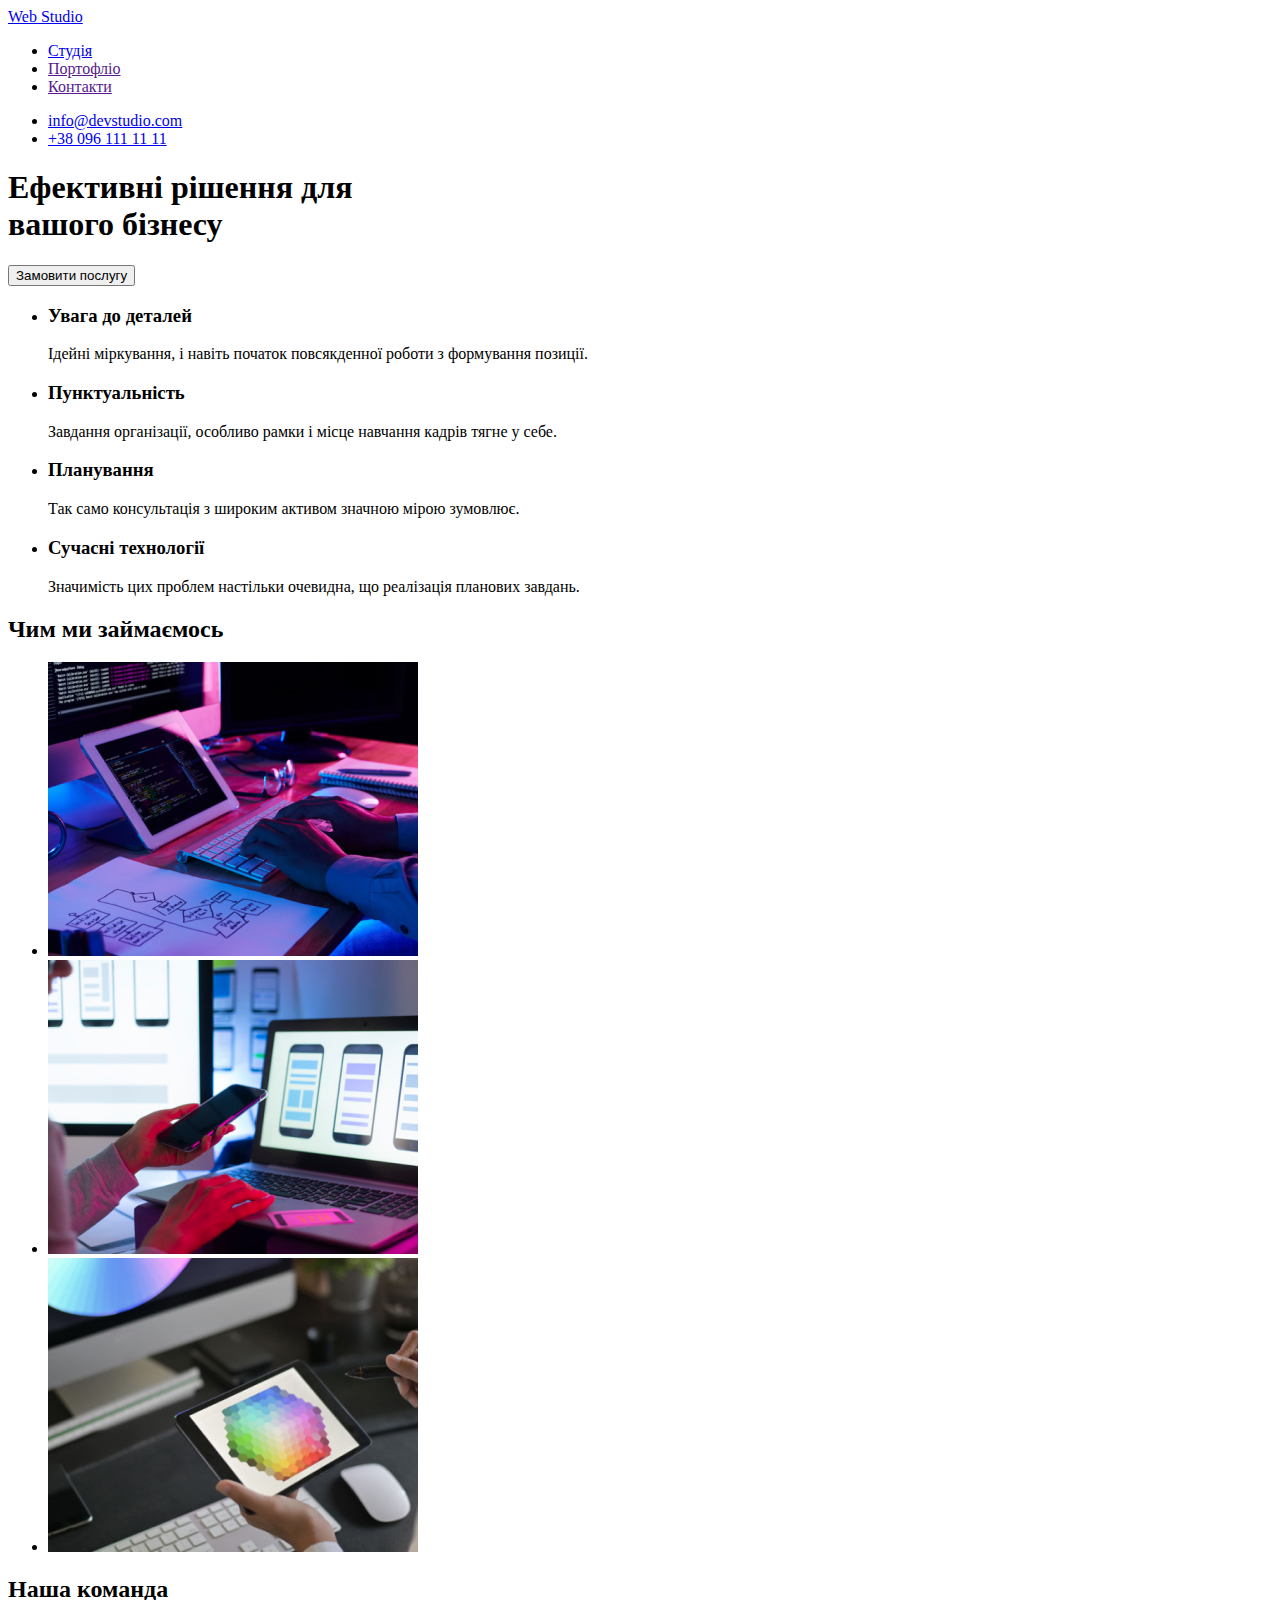
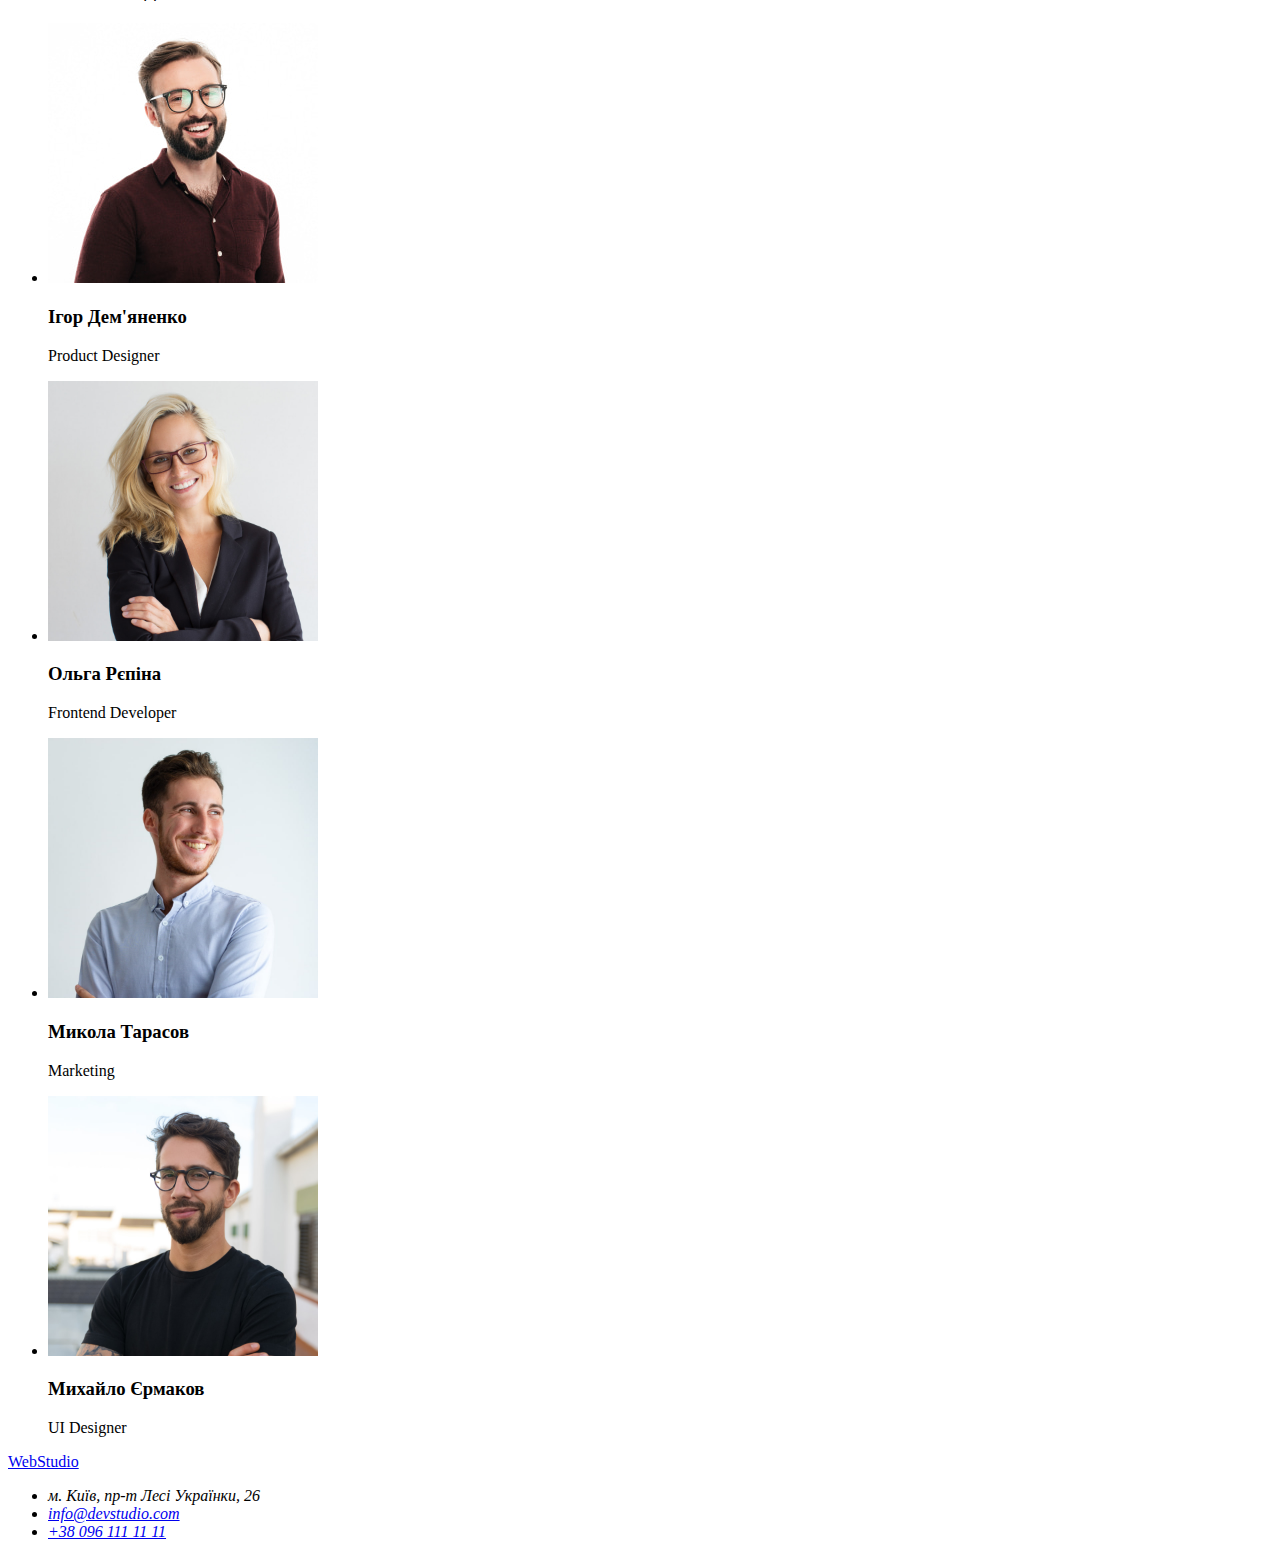
==== index.html @ 7bfa0793 "Скопійовано файли" ====
<!DOCTYPE html>
<html lang="uk">
<head>
    <meta charset="UTF-8">
    <meta http-equiv="X-UA-Compatible" content="IE=edge">
    <meta name="viewport" content="width=device-width, initial-scale=1.0">
    <title>WebStudio</title>
</head>
<body>

    <!--Шапка сайту-->
    <header>
        <!-- Лого -->
        <a href="./index.html">Web Studio</a>
  
        <!-- Навігація по сайту -->
        <nav>
          <ul>
            <li><a href="./index.html">Студія</a></li>
            <li><a href="">Портофліо</a></li>
            <li><a href="">Контакти</a></li>
          </ul>
        </nav>
  
        <!-- Контактні дані -->
        <ul>
          <li>
            <a href="mailto:info@devstudio.com">info@devstudio.com</a>
          </li>
          <li>
            <a href="tel:+380961111111">+38 096 111 11 11</a>
          </li>
        </ul>
      </header>

      <!--Головна інформація-->
    <main>
        <!--Замовлення послуги-->
        <section>
          <h1>Ефективні рішення для <br />вашого бізнесу</h1>
  
          <button type="button">Замовити послугу</button>
        </section>
  
        <!--Особливості-->
        <section>
          <h2 hidden>Особливості</h2>
  
          <ul>
            <li>
              <h3>Увага до деталей</h3>
              <p>
                Ідейні міркування, і навіть початок повсякденної роботи з
                формування позиції.
              </p>
            </li>
            <li>
              <h3>Пунктуальність</h3>
              <p>
                Завдання організації, особливо рамки і місце навчання кадрів тягне
                у себе.
              </p>
            </li>
            <li>
              <h3>Планування</h3>
              <p>
                Так само консультація з широким активом значною мірою зумовлює.
              </p>
            </li>
            <li>
              <h3>Сучасні технології</h3>
              <p>
                Значимість цих проблем настільки очевидна, що реалізація планових
                завдань.
              </p>
            </li>
          </ul>
        </section>
  
        <!--Робота компанії-->
        <section>
          <h2>Чим ми займаємось</h2>
  
          <ul>
            <li>
              <img
                src="./images/work1.jpg"
                alt="програміст працює на своєму робочому місці"
                width="370"
              />
            </li>
            <li>
              <img
                src="./images/work2.jpg"
                alt="команда розробників працює над інтерфейсом для мобільних телефонів"
                width="370"
              />
            </li>
            <li>
              <img
                src="./images/work3.jpg"
                alt="креативний художник веб-дизайну з робочим графічним планшетом для підбору кольорів"
                width="370"
              />
            </li>
          </ul>
        </section>
  
        <!--Команда розробників-->
        <section>
          <h2>Наша команда</h2>
  
          <ul>
            <li>
              <img
                src="./images/person1.jpg"
                alt="на фото Ігор Дем'яненко"
                width="270"
              />
              <h3>Ігор Дем'яненко</h3>
              <p>Product Designer</p>
            </li>
            <li>
              <img
                src="./images/person2.jpg"
                alt="на фото Ольга Рєпіна"
                width="270"
              />
              <h3>Ольга Рєпіна</h3>
              <p>Frontend Developer</p>
            </li>
            <li>
              <img
                src="./images/person3.jpg"
                alt="на фото Микола Тарасов"
                width="270"
              />
              <h3>Микола Тарасов</h3>
              <p>Marketing</p>
            </li>
            <li>
              <img
                src="./images/person4.jpg"
                alt="на фото Михайло Єрмаков"
                width="270"
              />
              <h3>Михайло Єрмаков</h3>
              <p>UI Designer</p>
            </li>
          </ul>
        </section>
      </main>

      <!--Підвал сайту-->
    <footer>
        <!-- Нижнє лого -->
        <a href="./index.html">WebStudio</a>
  
        <!-- Адреса -->
          <address >
            <ul>
             <li>м. Київ, пр-т Лесі Українки, 26</li>
             <li><a href="mailto:info@devstudio.com">info@devstudio.com</a></li>
             <li><a href="tel:+380961111111">+38 096 111 11 11</a></li>
            </ul>
          </address>
      </footer>
</body>
</html>
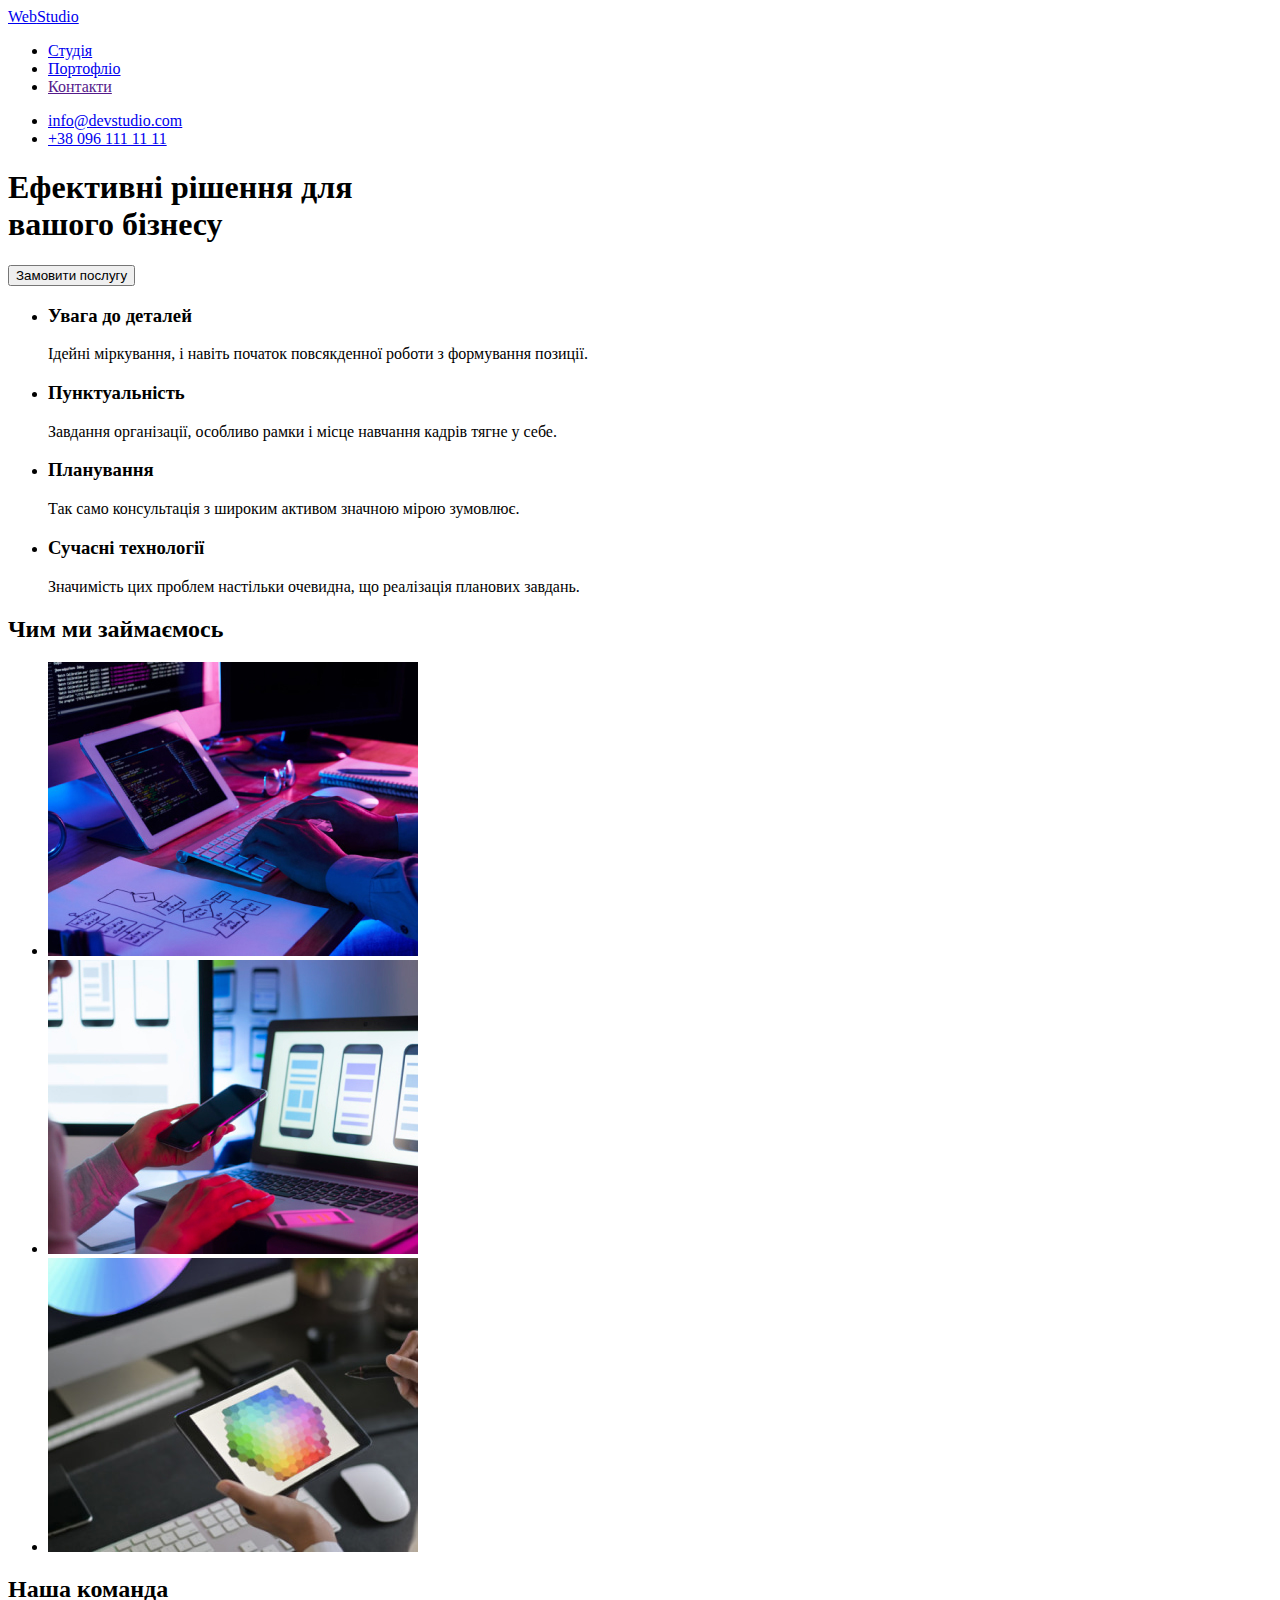
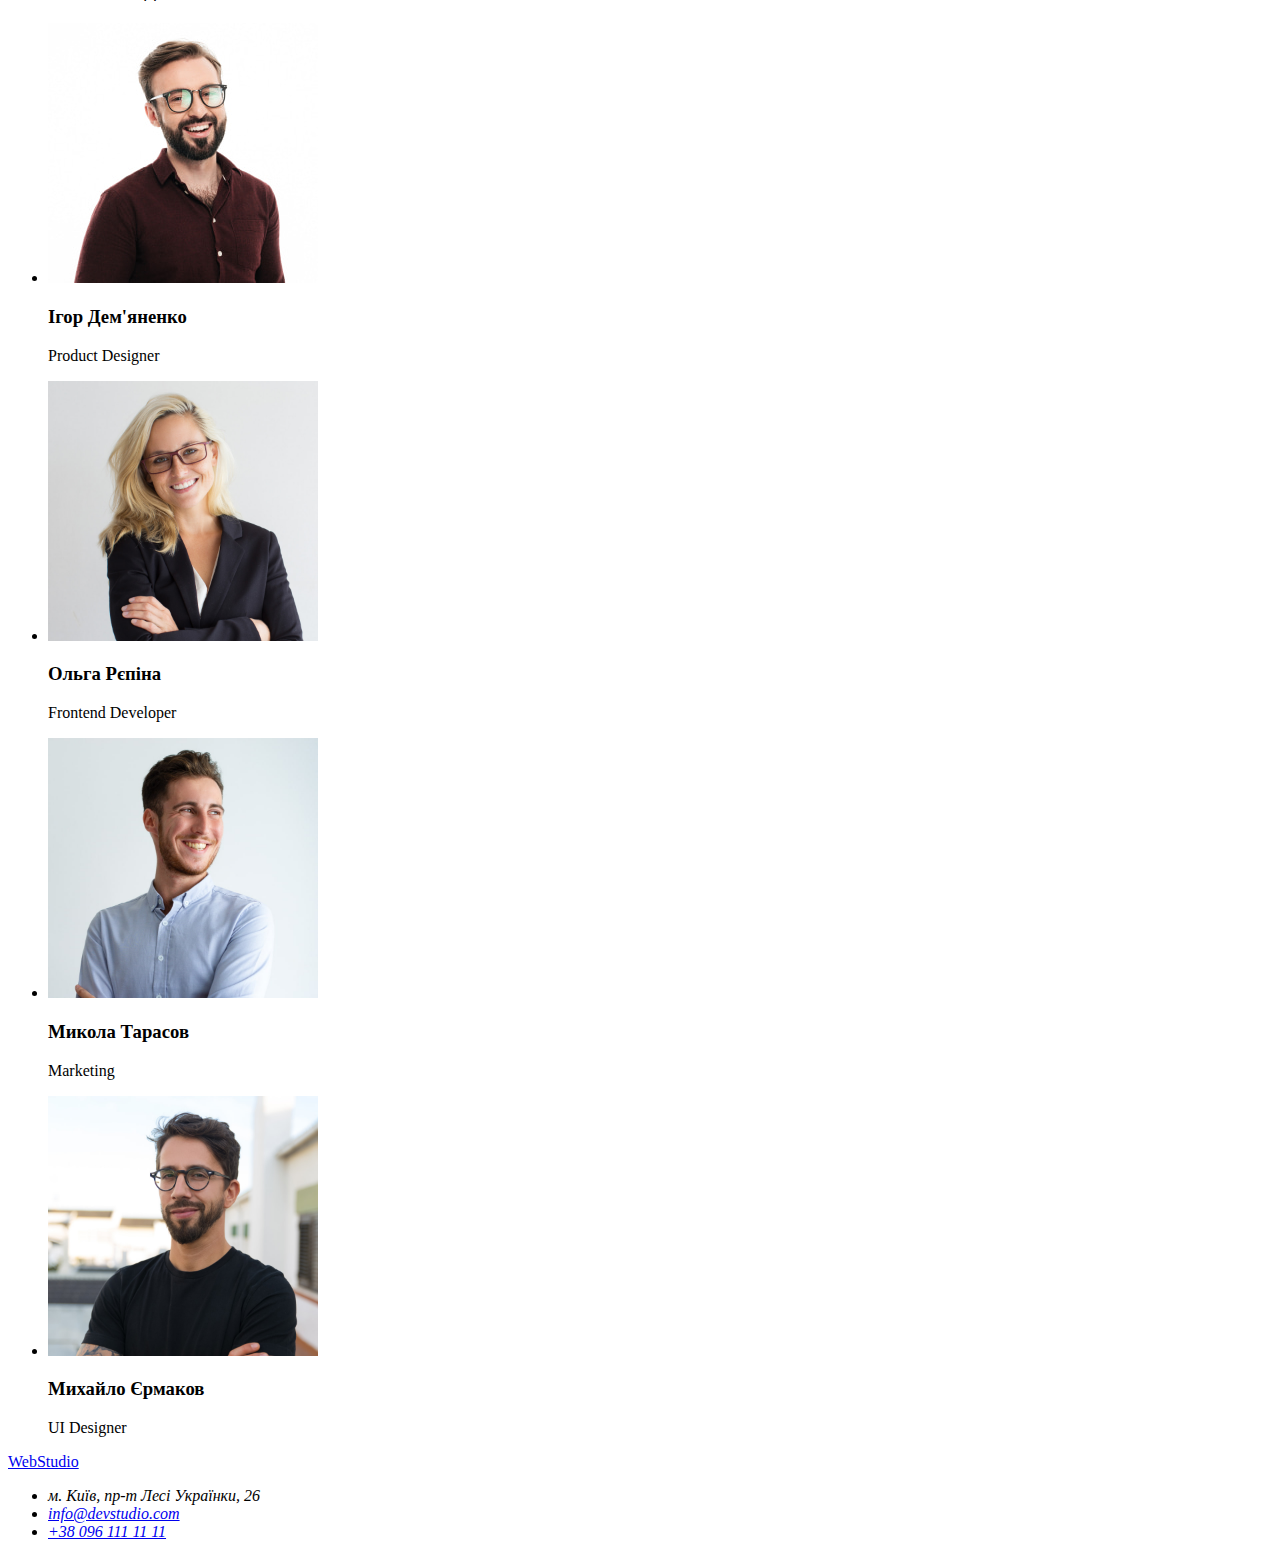
==== commit 1fff7ab4: "Перевиконано header" ====
--- a/index.html
+++ b/index.html
@@ -1,37 +1,51 @@
 <!DOCTYPE html>
 <html lang="uk">
-<head>
-    <meta charset="UTF-8">
-    <meta http-equiv="X-UA-Compatible" content="IE=edge">
-    <meta name="viewport" content="width=device-width, initial-scale=1.0">
+  <head>
+    <meta charset="UTF-8" />
+    <meta http-equiv="X-UA-Compatible" content="IE=edge" />
+    <meta name="viewport" content="width=device-width, initial-scale=1.0" />
     <title>WebStudio</title>
-</head>
+    <link
+      href="https://fonts.googleapis.com/css2?family=Raleway:wght@700&family=Roboto:wght@400;500;700;900&display=swap"
+      rel="stylesheet"
+    />
+    <link rel="stylesheet" href="./css/styles.css" />
+  </head>
 <body>
 
+  <body>
     <!--Шапка сайту-->
     <header>
-        <!-- Лого -->
-        <a href="./index.html">Web Studio</a>
-  
-        <!-- Навігація по сайту -->
-        <nav>
-          <ul>
-            <li><a href="./index.html">Студія</a></li>
-            <li><a href="">Портофліо</a></li>
-            <li><a href="">Контакти</a></li>
-          </ul>
-        </nav>
-  
-        <!-- Контактні дані -->
-        <ul>
+      <!-- Лого -->
+      <a class="logo" href="./index.html"><span>Web</span>Studio</a>
+
+      <!-- Навігація по сайту -->
+      <nav class="site-nav">
+        <ul class="nav-list list">
           <li>
-            <a href="mailto:info@devstudio.com">info@devstudio.com</a>
+            <a class="link current" href="./index.html">Студія</a>
           </li>
           <li>
-            <a href="tel:+380961111111">+38 096 111 11 11</a>
+            <a class="link" href="./portfolio.html">Портофліо</a>
+          </li>
+          <li>
+            <a class="link" href="">Контакти</a>
           </li>
         </ul>
-      </header>
+      </nav>
+
+      <!-- Контактна інформація -->
+      <ul class="info-contacts list">
+        <li>
+          <a class="info-contact" href="mailto:info@devstudio.com"
+            >info@devstudio.com</a
+          >
+        </li>
+        <li>
+          <a class="info-contact" href="tel:+380961111111">+38 096 111 11 11</a>
+        </li>
+      </ul>
+    </header>
 
       <!--Головна інформація-->
     <main>
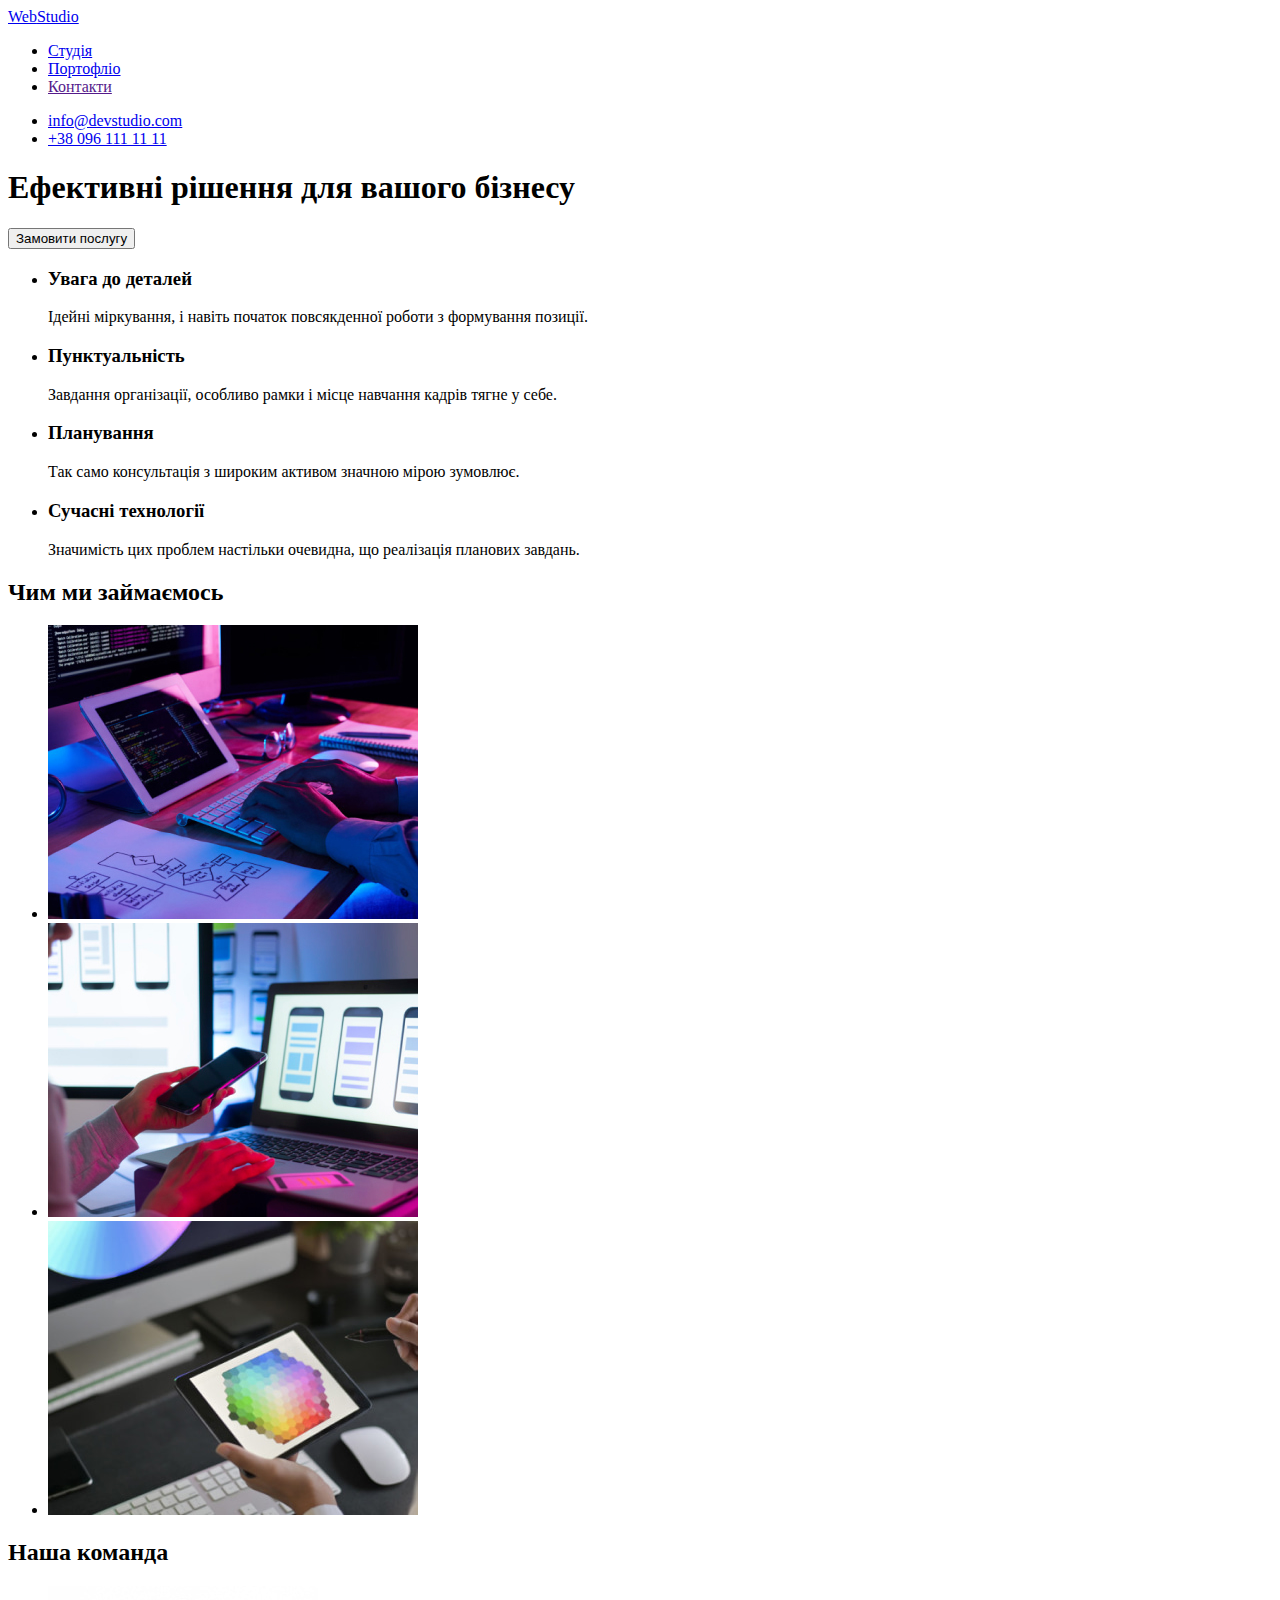
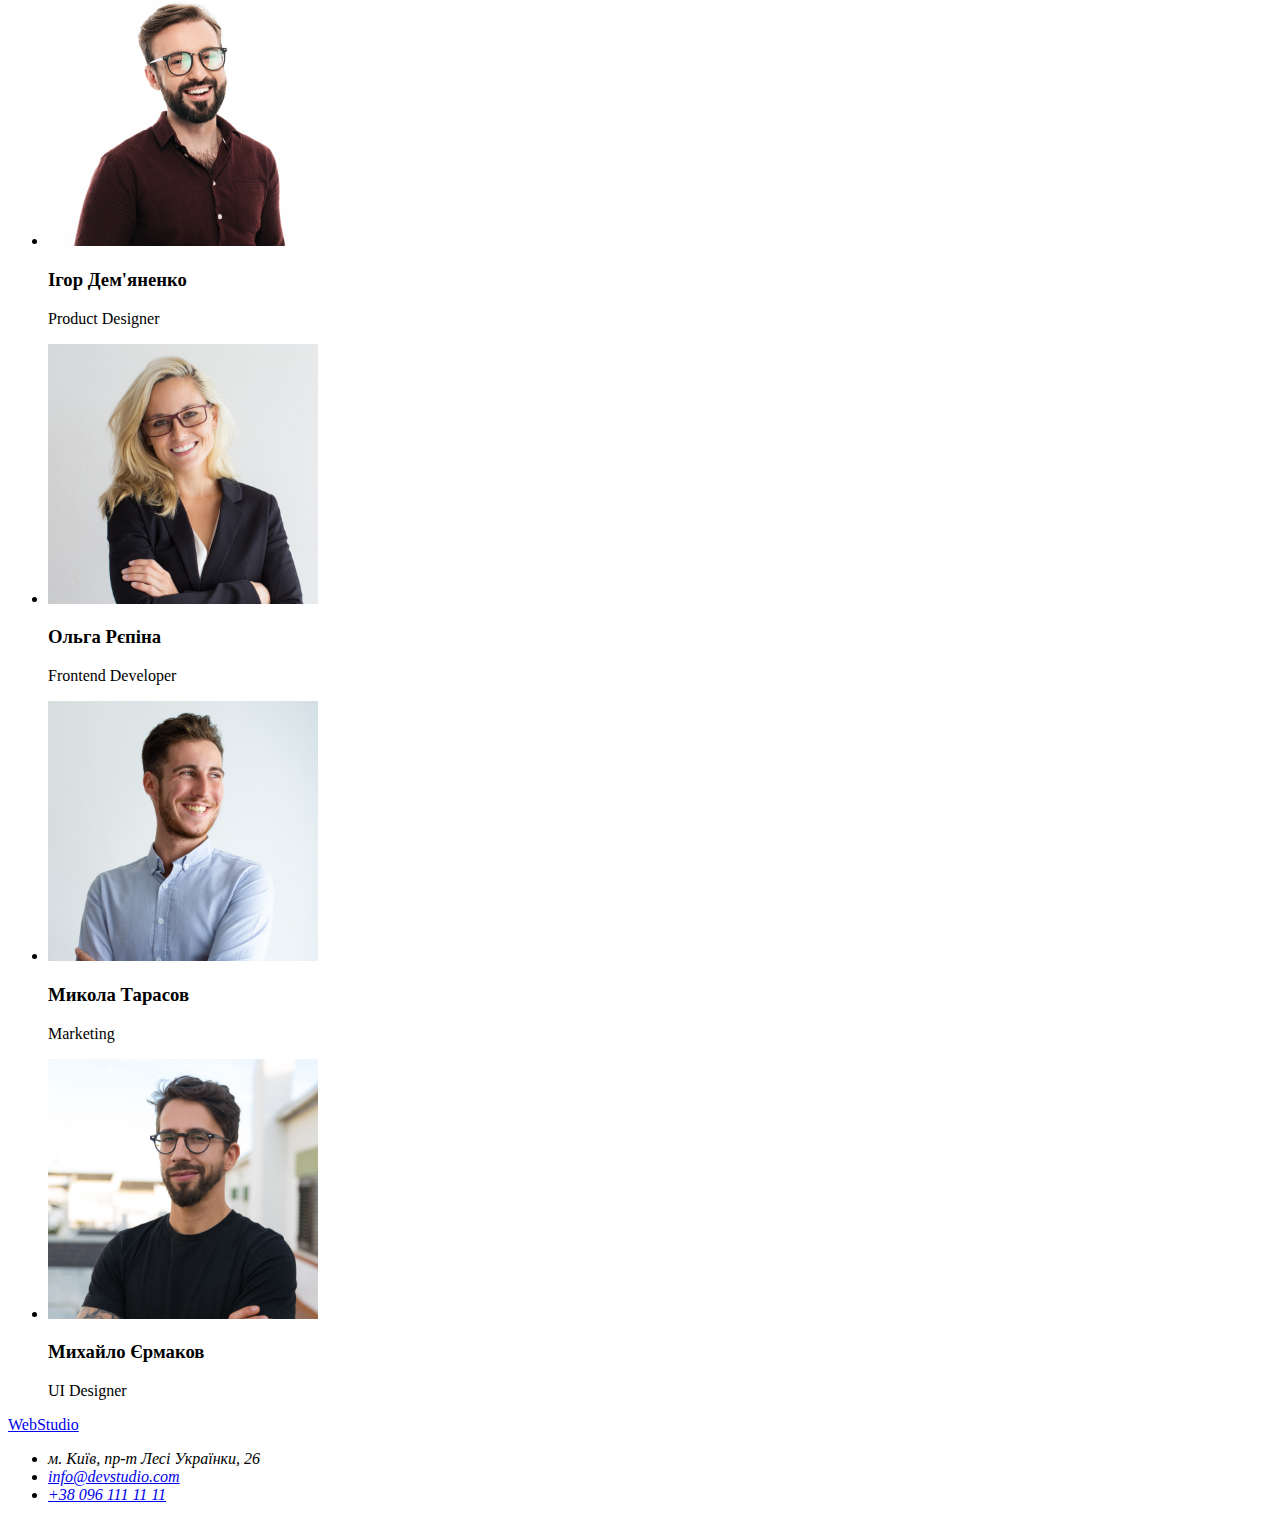
==== commit e6fe76da: "Перевиконано main" ====
--- a/index.html
+++ b/index.html
@@ -47,123 +47,123 @@
       </ul>
     </header>
 
-      <!--Головна інформація-->
+    <!--Головна інформація-->
     <main>
-        <!--Замовлення послуги-->
-        <section>
-          <h1>Ефективні рішення для <br />вашого бізнесу</h1>
-  
-          <button type="button">Замовити послугу</button>
-        </section>
-  
-        <!--Особливості-->
-        <section>
-          <h2 hidden>Особливості</h2>
-  
-          <ul>
-            <li>
-              <h3>Увага до деталей</h3>
-              <p>
-                Ідейні міркування, і навіть початок повсякденної роботи з
-                формування позиції.
-              </p>
-            </li>
-            <li>
-              <h3>Пунктуальність</h3>
-              <p>
-                Завдання організації, особливо рамки і місце навчання кадрів тягне
-                у себе.
-              </p>
-            </li>
-            <li>
-              <h3>Планування</h3>
-              <p>
-                Так само консультація з широким активом значною мірою зумовлює.
-              </p>
-            </li>
-            <li>
-              <h3>Сучасні технології</h3>
-              <p>
-                Значимість цих проблем настільки очевидна, що реалізація планових
-                завдань.
-              </p>
-            </li>
-          </ul>
-        </section>
-  
-        <!--Робота компанії-->
-        <section>
-          <h2>Чим ми займаємось</h2>
-  
-          <ul>
-            <li>
-              <img
-                src="./images/work1.jpg"
-                alt="програміст працює на своєму робочому місці"
-                width="370"
-              />
-            </li>
-            <li>
-              <img
-                src="./images/work2.jpg"
-                alt="команда розробників працює над інтерфейсом для мобільних телефонів"
-                width="370"
-              />
-            </li>
-            <li>
-              <img
-                src="./images/work3.jpg"
-                alt="креативний художник веб-дизайну з робочим графічним планшетом для підбору кольорів"
-                width="370"
-              />
-            </li>
-          </ul>
-        </section>
-  
-        <!--Команда розробників-->
-        <section>
-          <h2>Наша команда</h2>
-  
-          <ul>
-            <li>
-              <img
-                src="./images/person1.jpg"
-                alt="на фото Ігор Дем'яненко"
-                width="270"
-              />
-              <h3>Ігор Дем'яненко</h3>
-              <p>Product Designer</p>
-            </li>
-            <li>
-              <img
-                src="./images/person2.jpg"
-                alt="на фото Ольга Рєпіна"
-                width="270"
-              />
-              <h3>Ольга Рєпіна</h3>
-              <p>Frontend Developer</p>
-            </li>
-            <li>
-              <img
-                src="./images/person3.jpg"
-                alt="на фото Микола Тарасов"
-                width="270"
-              />
-              <h3>Микола Тарасов</h3>
-              <p>Marketing</p>
-            </li>
-            <li>
-              <img
-                src="./images/person4.jpg"
-                alt="на фото Михайло Єрмаков"
-                width="270"
-              />
-              <h3>Михайло Єрмаков</h3>
-              <p>UI Designer</p>
-            </li>
-          </ul>
-        </section>
-      </main>
+      <!--Замовлення послуги-->
+      <section class="service">
+        <h1 class="service-title">Ефективні рішення для вашого бізнесу</h1>
+
+        <button class="service-btn" type="button">Замовити послугу</button>
+      </section>
+
+      <!--Особливості-->
+      <section>
+        <h2 hidden>Особливості</h2>
+
+        <ul class="features-list list">
+          <li>
+            <h3 class="features-title">Увага до деталей</h3>
+            <p class="features-text">
+              Ідейні міркування, і навіть початок повсякденної роботи з
+              формування позиції.
+            </p>
+          </li>
+          <li>
+            <h3 class="features-title">Пунктуальність</h3>
+            <p class="features-text">
+              Завдання організації, особливо рамки і місце навчання кадрів тягне
+              у себе.
+            </p>
+          </li>
+          <li>
+            <h3 class="features-title">Планування</h3>
+            <p class="features-text">
+              Так само консультація з широким активом значною мірою зумовлює.
+            </p>
+          </li>
+          <li>
+            <h3 class="features-title">Сучасні технології</h3>
+            <p class="features-text">
+              Значимість цих проблем настільки очевидна, що реалізація планових
+              завдань.
+            </p>
+          </li>
+        </ul>
+      </section>
+
+      <!--Робота компанії-->
+      <section>
+        <h2 class="work-title">Чим ми займаємось</h2>
+
+        <ul class="work-list list">
+          <li>
+            <img
+              src="./images/work1.jpg"
+              alt="програміст працює на своєму робочому місці"
+              width="370"
+            />
+          </li>
+          <li>
+            <img
+              src="./images/work2.jpg"
+              alt="команда розробників працює над інтерфейсом для мобільних телефонів"
+              width="370"
+            />
+          </li>
+          <li>
+            <img
+              src="./images/work3.jpg"
+              alt="креативний художник веб-дизайну з робочим графічним планшетом для підбору кольорів"
+              width="370"
+            />
+          </li>
+        </ul>
+      </section>
+
+      <!-- Команда розробників -->
+      <section>
+        <h2 class="team-title">Наша команда</h2>
+
+        <ul class="team-list list">
+          <li>
+            <img
+              src="./images/person1.jpg"
+              alt="на фото Ігор Дем'яненко"
+              width="270"
+            />
+            <h3 class="list-name">Ігор Дем'яненко</h3>
+            <p class="position-name">Product Designer</p>
+          </li>
+          <li>
+            <img
+              src="./images/person2.jpg"
+              alt="на фото Ольга Рєпіна"
+              width="270"
+            />
+            <h3 class="list-name">Ольга Рєпіна</h3>
+            <p class="position-name">Frontend Developer</p>
+          </li>
+          <li>
+            <img
+              src="./images/person3.jpg"
+              alt="на фото Микола Тарасов"
+              width="270"
+            />
+            <h3 class="list-name">Микола Тарасов</h3>
+            <p class="position-name">Marketing</p>
+          </li>
+          <li>
+            <img
+              src="./images/person4.jpg"
+              alt="на фото Михайло Єрмаков"
+              width="270"
+            />
+            <h3 class="list-name">Михайло Єрмаков</h3>
+            <p class="position-name">UI Designer</p>
+          </li>
+        </ul>
+      </section>
+    </main>
 
       <!--Підвал сайту-->
     <footer>
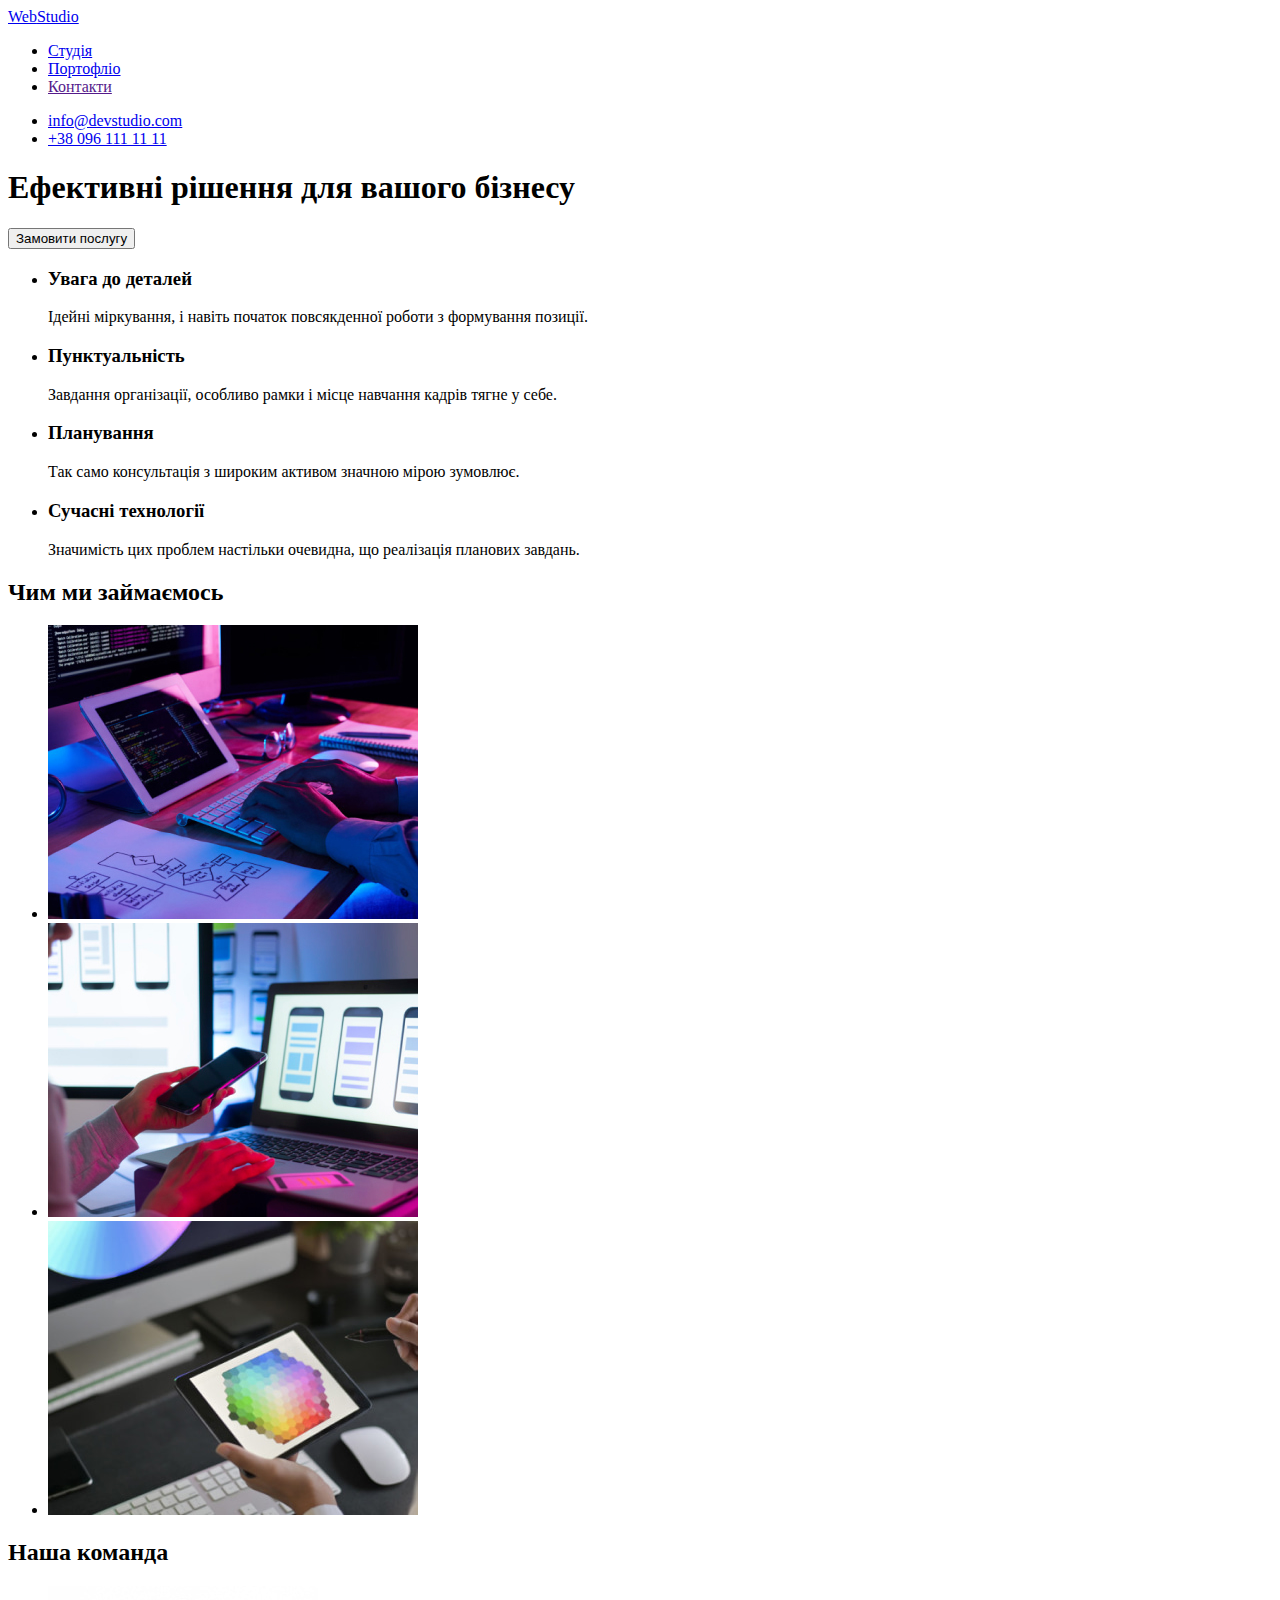
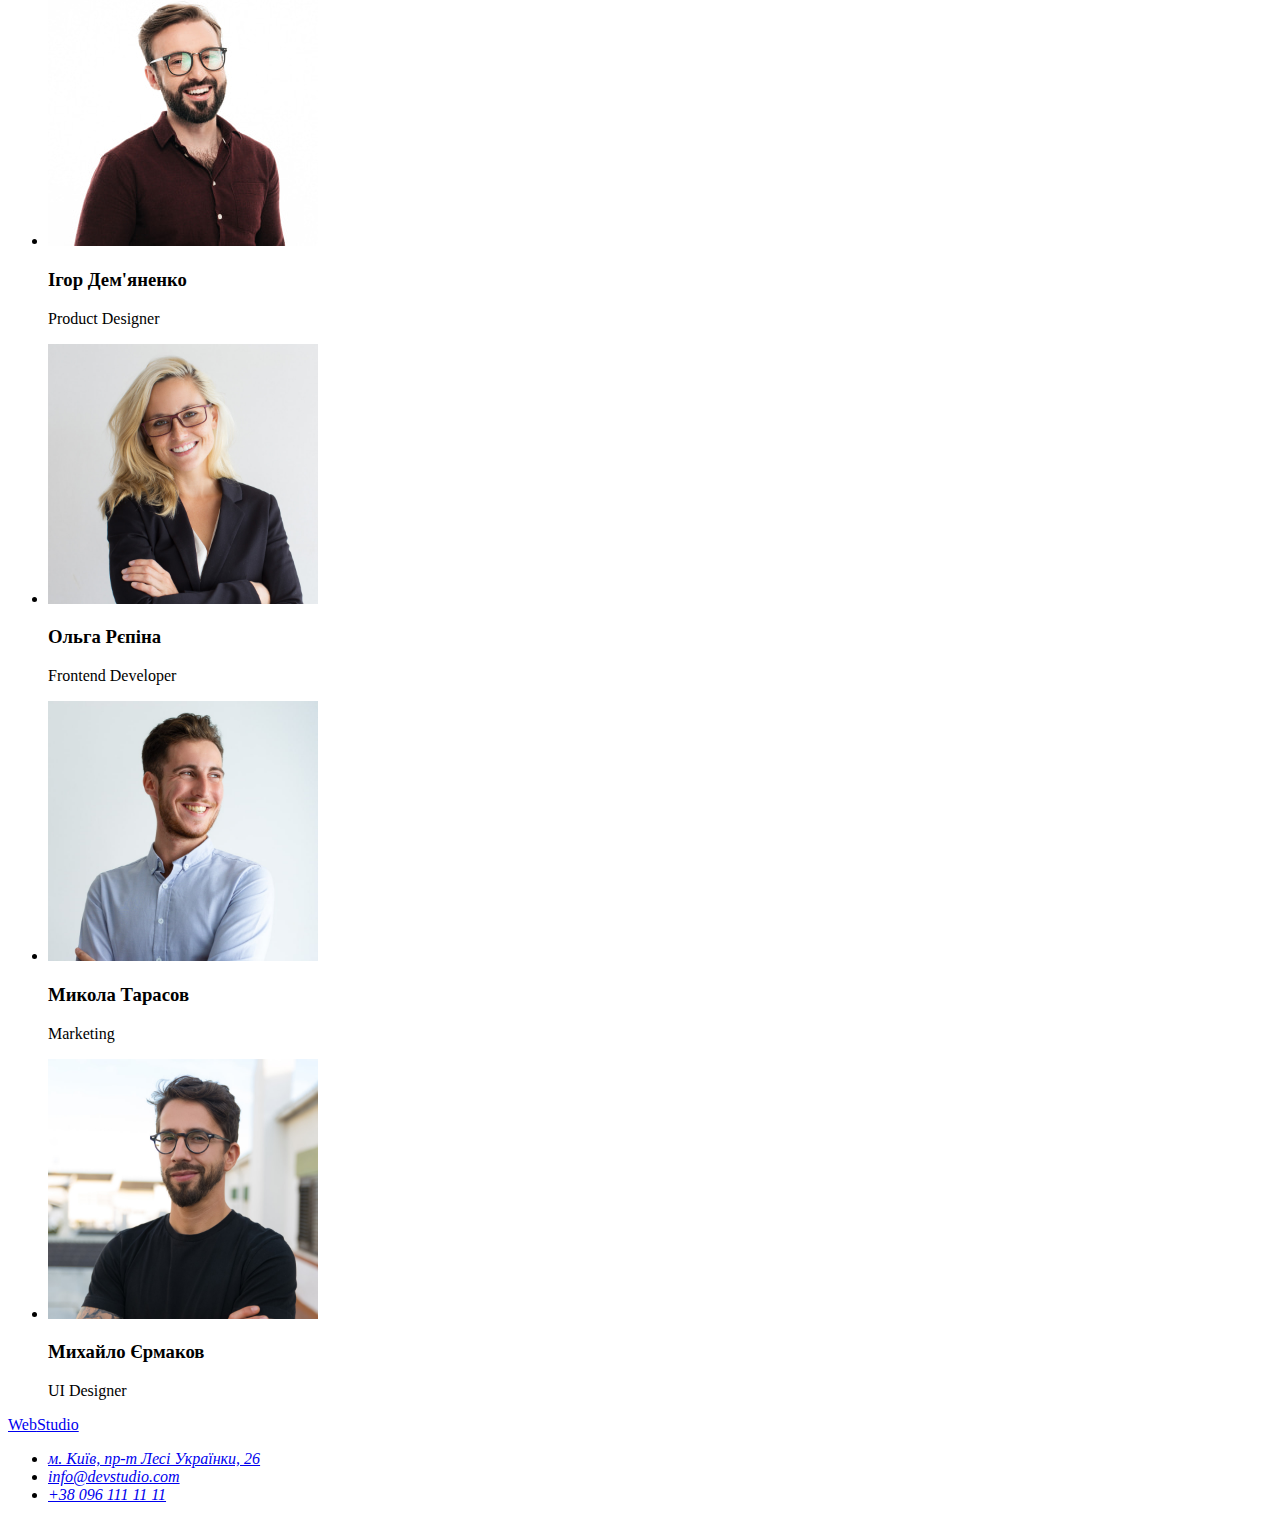
==== commit 050c15f4: "Перевиконано footer" ====
--- a/index.html
+++ b/index.html
@@ -11,8 +11,6 @@
     />
     <link rel="stylesheet" href="./css/styles.css" />
   </head>
-<body>
-
   <body>
     <!--Шапка сайту-->
     <header>
@@ -165,19 +163,35 @@
       </section>
     </main>
 
-      <!--Підвал сайту-->
+    <!-- Підвал сайту -->
     <footer>
-        <!-- Нижнє лого -->
-        <a href="./index.html">WebStudio</a>
-  
-        <!-- Адреса -->
-          <address >
-            <ul>
-             <li>м. Київ, пр-т Лесі Українки, 26</li>
-             <li><a href="mailto:info@devstudio.com">info@devstudio.com</a></li>
-             <li><a href="tel:+380961111111">+38 096 111 11 11</a></li>
-            </ul>
-          </address>
-      </footer>
-</body>
+      <!-- Лого -->
+      <a class="footer-logo" href="./index.html"><span>Web</span>Studio</a>
+
+      <!-- Адреса -->
+      <address class="information">
+        <ul class="information-list list">
+          <li>
+            <a
+              class="footer-address"
+              href="https://www.google.com.ua/maps/place/%D0%B1%D1%83%D0%BB.+%D0%9B%D0%B5%D1%81%D0%B8+%D0%A3%D0%BA%D1%80%D0%B0%D0%B8%D0%BD%D0%BA%D0%B8,+26,+%D0%9A%D0%B8%D0%B5%D0%B2,+02000/@50.4265653,30.5373471,18z/data=!4m5!3m4!1s0x40d4cf0e033ecbe9:0x57a4dffefec77da0!8m2!3d50.4265807!4d30.5383858?hl=ru"
+              target="_blank"
+              rel="noreferrer , nofollow , noopener">
+              м. Київ, пр-т Лесі Українки, 26
+            </a>
+          </li>
+          <li>
+            <a class="footer-contact" href="mailto:info@devstudio.com">
+              info@devstudio.com
+            </a>
+          </li>
+          <li>
+            <a class="footer-contact" href="tel:+380961111111">
+              +38 096 111 11 11
+            </a>
+          </li>
+        </ul>
+      </address>
+    </footer>
+  </body>
 </html>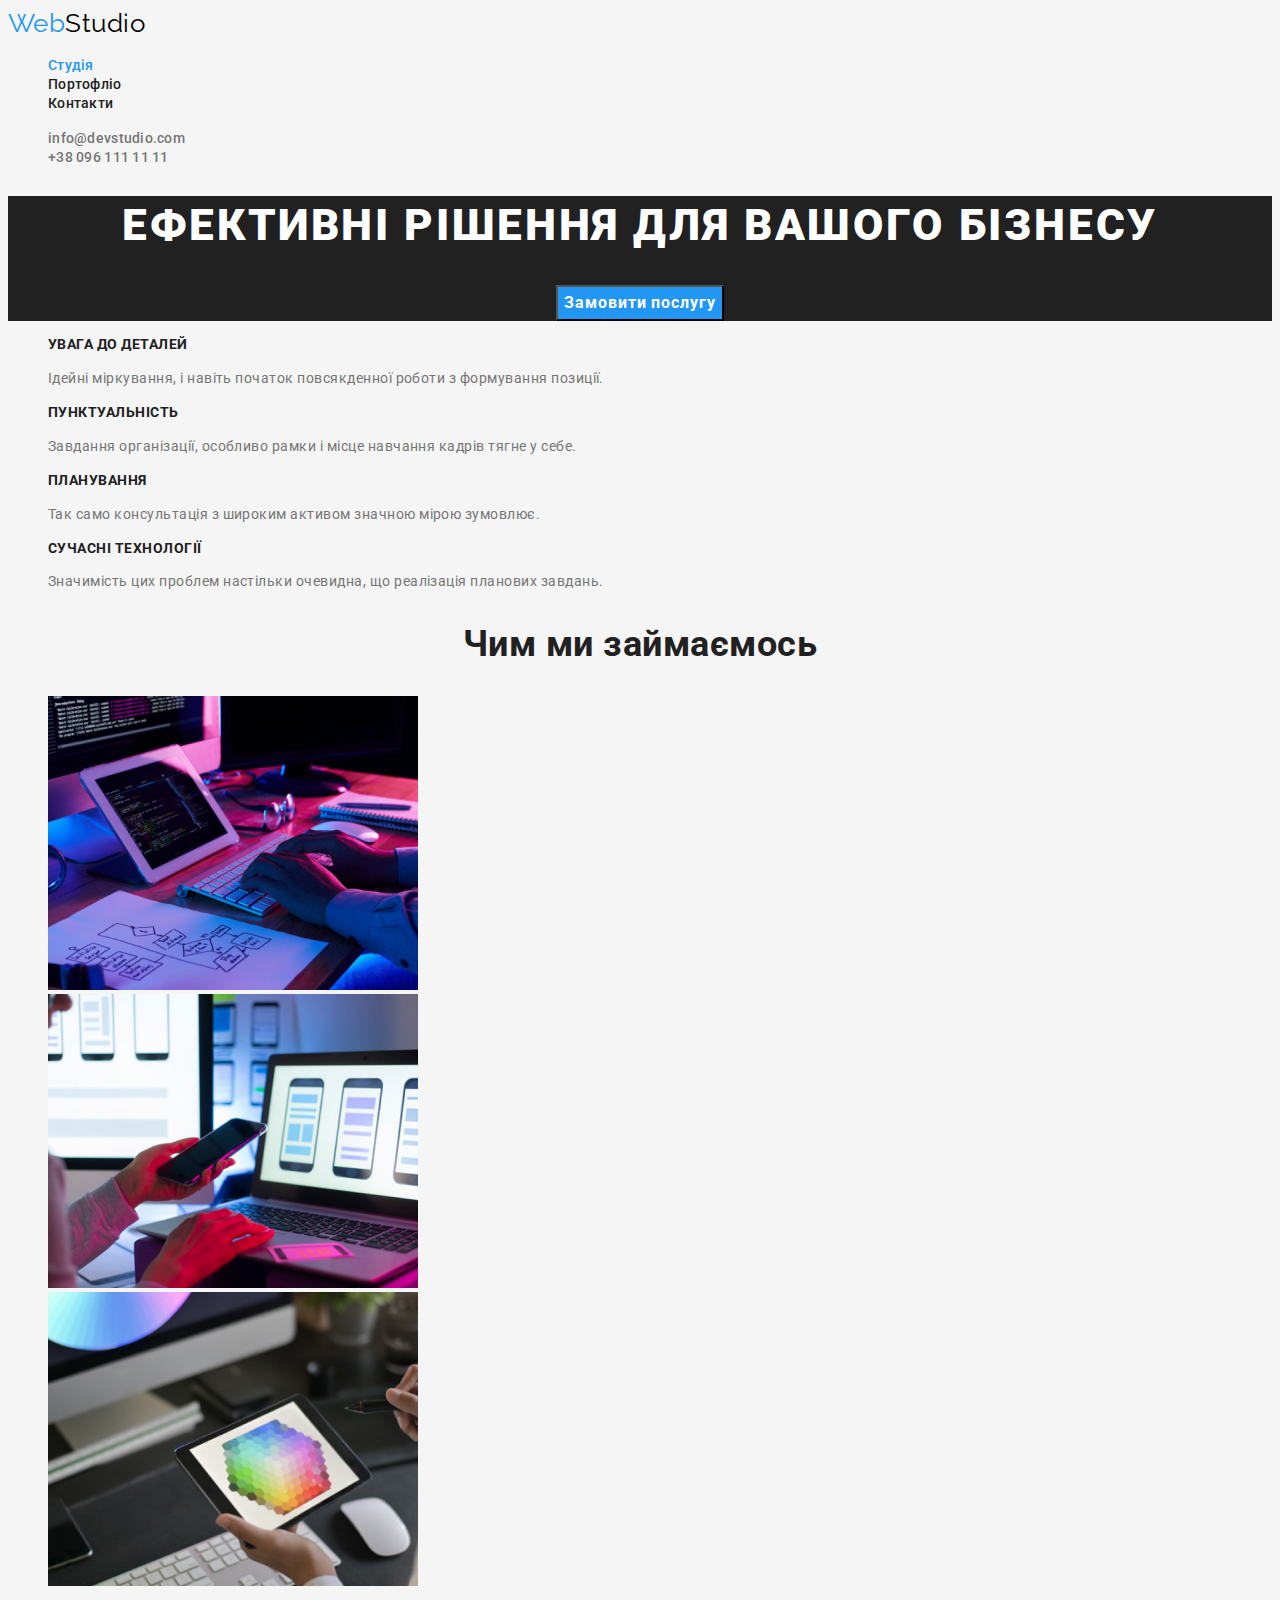
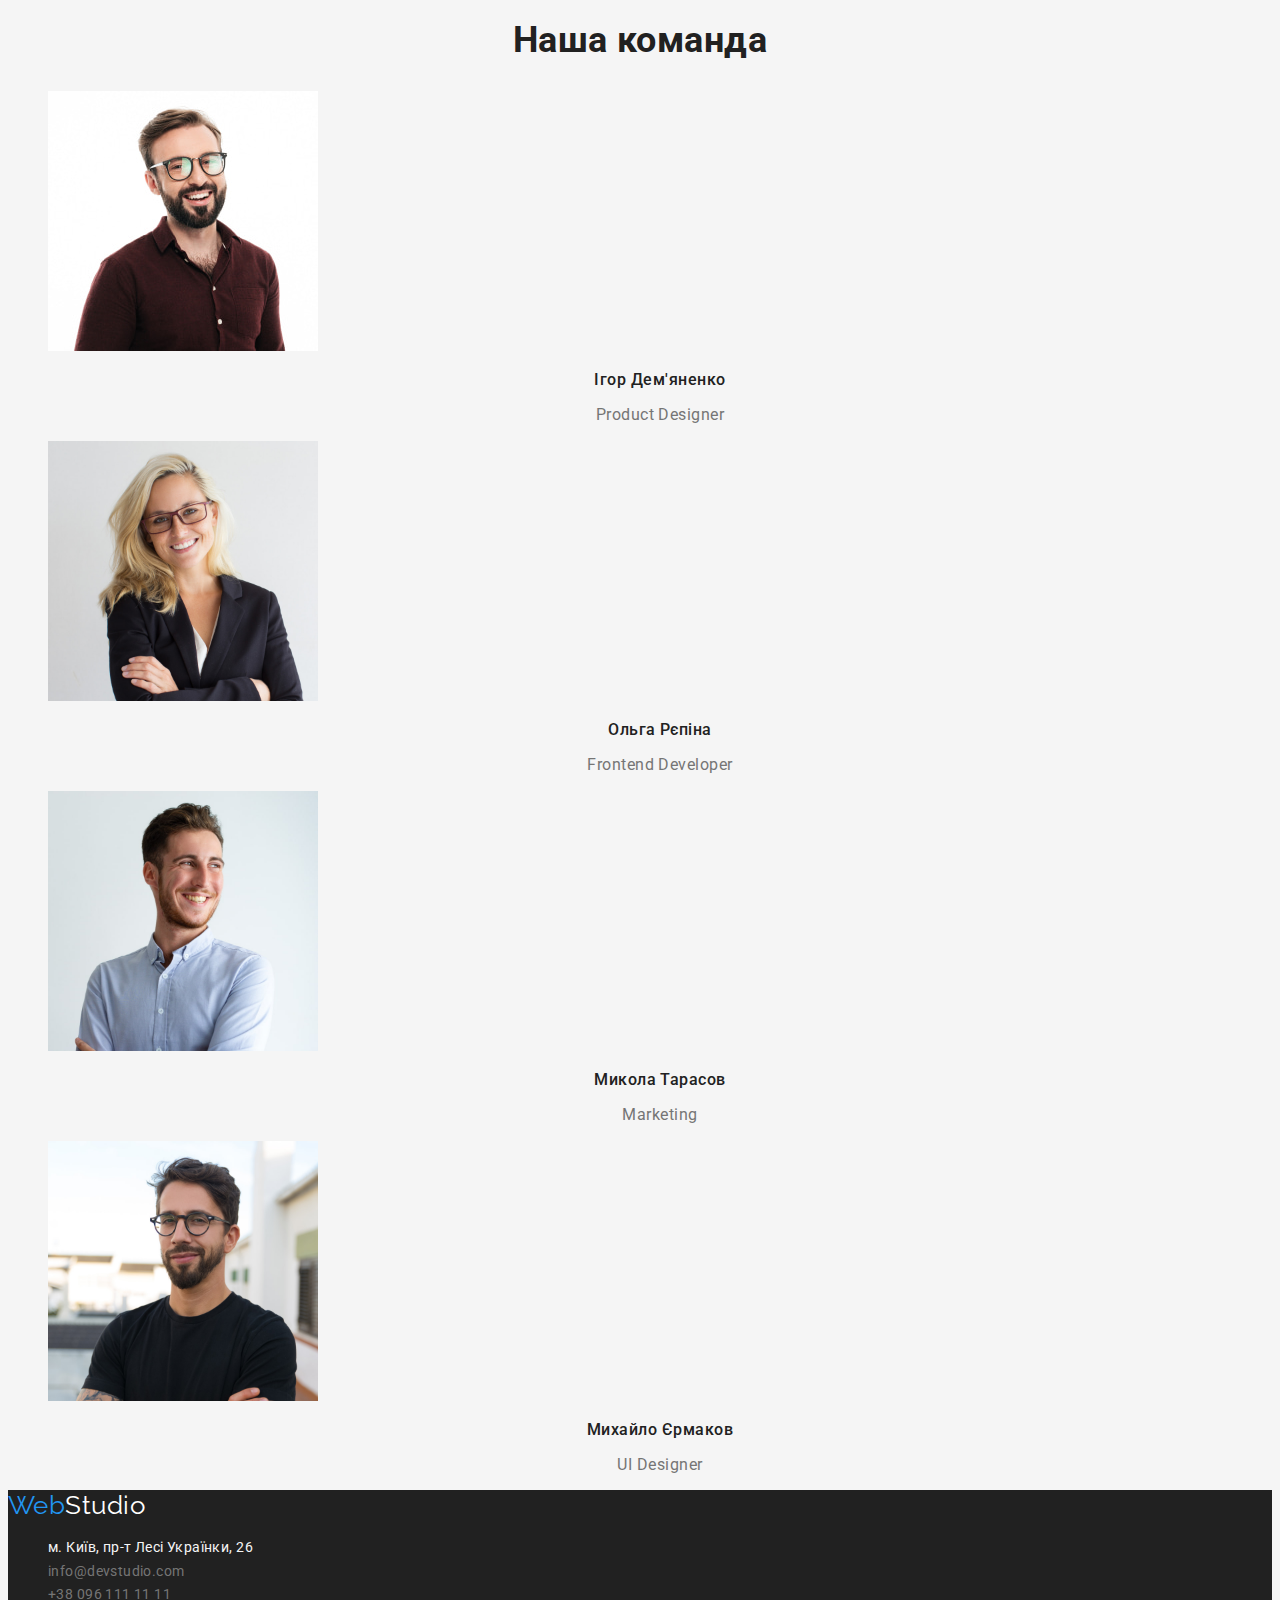
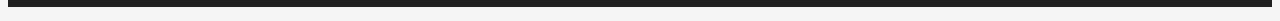
==== commit 68f9a2d5: "Правки" ====
--- a/index.html
+++ b/index.html
@@ -12,7 +12,7 @@
     <link rel="stylesheet" href="./css/styles.css" />
   </head>
   <body>
-    <!--Шапка сайту-->
+    <!---Шапка сайту--->
     <header>
       <!-- Лого -->
       <a class="logo" href="./index.html"><span>Web</span>Studio</a>
@@ -35,26 +35,32 @@
       <!-- Контактна інформація -->
       <ul class="info-contacts list">
         <li>
-          <a class="info-contact" href="mailto:info@devstudio.com"
-            >info@devstudio.com</a
-          >
+          <a 
+            class="info-contact" 
+            href="mailto:info@devstudio.com">
+            info@devstudio.com
+          </a>
         </li>
         <li>
-          <a class="info-contact" href="tel:+380961111111">+38 096 111 11 11</a>
+          <a 
+            class="info-contact" 
+            href="tel:+380961111111">
+            +38 096 111 11 11
+          </a>
         </li>
       </ul>
     </header>
 
-    <!--Головна інформація-->
+    <!---Головна інформація--->
     <main>
-      <!--Замовлення послуги-->
+      <!-- Замовлення послуги -->
       <section class="service">
         <h1 class="service-title">Ефективні рішення для вашого бізнесу</h1>
 
         <button class="service-btn" type="button">Замовити послугу</button>
       </section>
 
-      <!--Особливості-->
+      <!-- Особливості -->
       <section>
         <h2 hidden>Особливості</h2>
 
@@ -89,7 +95,7 @@
         </ul>
       </section>
 
-      <!--Робота компанії-->
+      <!-- Робота компанії -->
       <section>
         <h2 class="work-title">Чим ми займаємось</h2>
 
@@ -163,7 +169,7 @@
       </section>
     </main>
 
-    <!-- Підвал сайту -->
+    <!---Підвал сайту--->
     <footer>
       <!-- Лого -->
       <a class="footer-logo" href="./index.html"><span>Web</span>Studio</a>
@@ -181,12 +187,16 @@
             </a>
           </li>
           <li>
-            <a class="footer-contact" href="mailto:info@devstudio.com">
+            <a 
+              class="footer-contact" 
+              href="mailto:info@devstudio.com">
               info@devstudio.com
             </a>
           </li>
           <li>
-            <a class="footer-contact" href="tel:+380961111111">
+            <a 
+              class="footer-contact" 
+              href="tel:+380961111111">
               +38 096 111 11 11
             </a>
           </li>
--- a/css/styles.css
+++ b/css/styles.css
@@ -0,0 +1,226 @@
+:root {
+  --primary-text-color: #212121;
+  --secondary-text-color: #757575;
+  --interactive-text-color: #2196F3;
+  --additional-text-color: #FFFFFF;
+  --logo-text-color: #000000;
+  --footer-text-color: rgba(255, 255, 255, 0.6);
+  --primary-bg-color: #F5F5F5;
+  --team-bg-color: #F5F4FA;
+  --footer-bg-color: #2F303A;
+  --additional-btn-color: #188CE8;
+}
+
+body {
+  font-family: 'Roboto', -apple-system, BlinkMacSystemFont, avenir next, avenir, segoe ui, helvetica neue, helvetica, Cantarell, Ubuntu, roboto, noto, arial, sans-serif;
+  letter-spacing: 0.03em;
+  color: var(--secondary-text-color);
+  background-color: var(--primary-bg-color);
+}
+
+.list {
+  list-style: none;
+}
+
+/* -----HEADER----- */
+
+/* Лого */
+.logo {
+  font-family: 'Raleway', sans-serif;
+  font-size: 26px;
+  line-height: 1.2;
+  color: var(--logo-text-color);
+  text-decoration: none;
+}
+
+.logo>span {
+  color: var(--interactive-text-color);
+}
+
+/* Навігація по сайту */
+.nav-list .link {
+  font-weight: 500;
+  font-size: 14px;
+  line-height: 1.14;
+  letter-spacing: 0.02em;
+  text-decoration: none;
+  color: var(--primary-text-color);
+}
+
+.nav-list .link:hover,
+.nav-list .link:focus {
+  color: var(--interactive-text-color);
+}
+
+.nav-list .current {
+  color: var(--interactive-text-color);
+
+}
+
+/* Контактна інформація */
+.info-contact {
+  font-weight: 500;
+  font-size: 14px;
+  line-height: 1.14;
+  letter-spacing: 0.02em;
+  text-decoration: none;
+  color: var(--secondary-text-color);
+}
+
+.info-contact:hover,
+.info-contact:focus {
+  color: var(--interactive-text-color);
+}
+
+/* -----Сторінка WebStudio----- */
+
+/* Замовлення послуги */
+.service {
+  background-color: #212121;  /* --!!Тимчасовий фон для видимості тексту-- */
+  text-align: center;
+}
+
+.service-title {
+  font-size: 44px;
+  font-weight: 900;
+  line-height: 1.36;
+  letter-spacing: 0.06em;
+  text-transform: uppercase;
+  color: var(--additional-text-color);
+}
+
+.service-btn {
+  font-family: 'Roboto', sans-serif;
+  font-weight: 700;
+  font-size: 16px;
+  line-height: 1.87;
+  letter-spacing: 0.06em;
+  color: var(--additional-text-color);
+  background-color: var(--interactive-text-color);
+  cursor: pointer;
+}
+
+.service-btn:hover 
+.service-btn:focus {
+  background-color: var(--additional-btn-color);
+}
+
+/* Секція особливості */
+.features-title {
+  font-weight: 700;
+  font-size: 14px;
+  line-height: 1.14;
+  text-transform: uppercase;
+  color: var(--primary-text-color);
+}
+
+.features-text {
+  font-size: 14px;
+  line-height: 1.71;
+  color: var(--secondary-text-color);
+}
+
+/* Робота компанії/Команда */
+.work-title,
+.team-title {
+  font-weight: 700;
+  font-size: 36px;
+  line-height: 1.16;
+  text-align: center;
+  color: var(--primary-text-color);
+}
+
+/* Команда */
+.list-name {
+  font-weight: 500;
+  font-size: 16px;
+  line-height: 1.18;
+  color: var(--primary-text-color);
+  text-align: center;
+}
+
+.position-name {
+  font-size: 16px;
+  line-height: 1.18;
+  color: var(--secondary-text-color);
+  text-align: center;
+}
+
+/* -------Cторінка Portfolio------- */
+
+/* Фільтр кнопок */
+.btn-list .btn {
+  font-family: 'Roboto', sans-serif;
+  font-weight: 500;
+  font-size: 16px;
+  line-height: 1.62;
+  letter-spacing: 0.03em;
+  color: var(--primary-text-color);
+  background-color: var(--team-bg-color);
+  cursor: pointer;
+}
+
+.btn-list .btn:hover,
+.btn-list .btn:focus {
+  color: var(--additional-text-color);
+  background-color: var(--interactive-text-color);
+}
+
+/* Портфоліо картки */
+.portfolio-title {
+  font-weight: 700;
+  font-size: 18px;
+  line-height: 2;
+  letter-spacing: 0.06em;
+  color: var(--primary-text-color);
+}
+
+.portfolio-text {
+  font-size: 16px;
+  line-height: 1.87;
+  color: var(--secondary-text-color);
+}
+
+/* -----FOOTER----- */
+
+footer {
+  background-color: #212121;
+  /* --!!Тимчасовий фон для видимості тексту-- */
+}
+
+/* Лого */
+.footer-logo {
+  font-family: 'Raleway', sans-serif;
+  font-size: 26px;
+  line-height: 1.2;
+  text-decoration: none;
+  color: var(--additional-text-color);
+}
+
+.footer-logo>span {
+  color: var(--interactive-text-color);
+}
+
+/* Адреса */
+.information-list {
+  font-style: normal;
+  font-weight: 400;
+  font-size: 14px;
+  line-height: 1.71;
+  letter-spacing: 0.03em;
+}
+
+.footer-contact {
+  color: var(--footer-text-contact);
+  text-decoration: none;
+}
+
+.footer-contact:hover,
+.footer-contact:focus {
+  color: var(--interactive-text-color);
+} 
+
+.footer-address {
+  color: var(--primary-bg-color);
+  text-decoration: none;
+}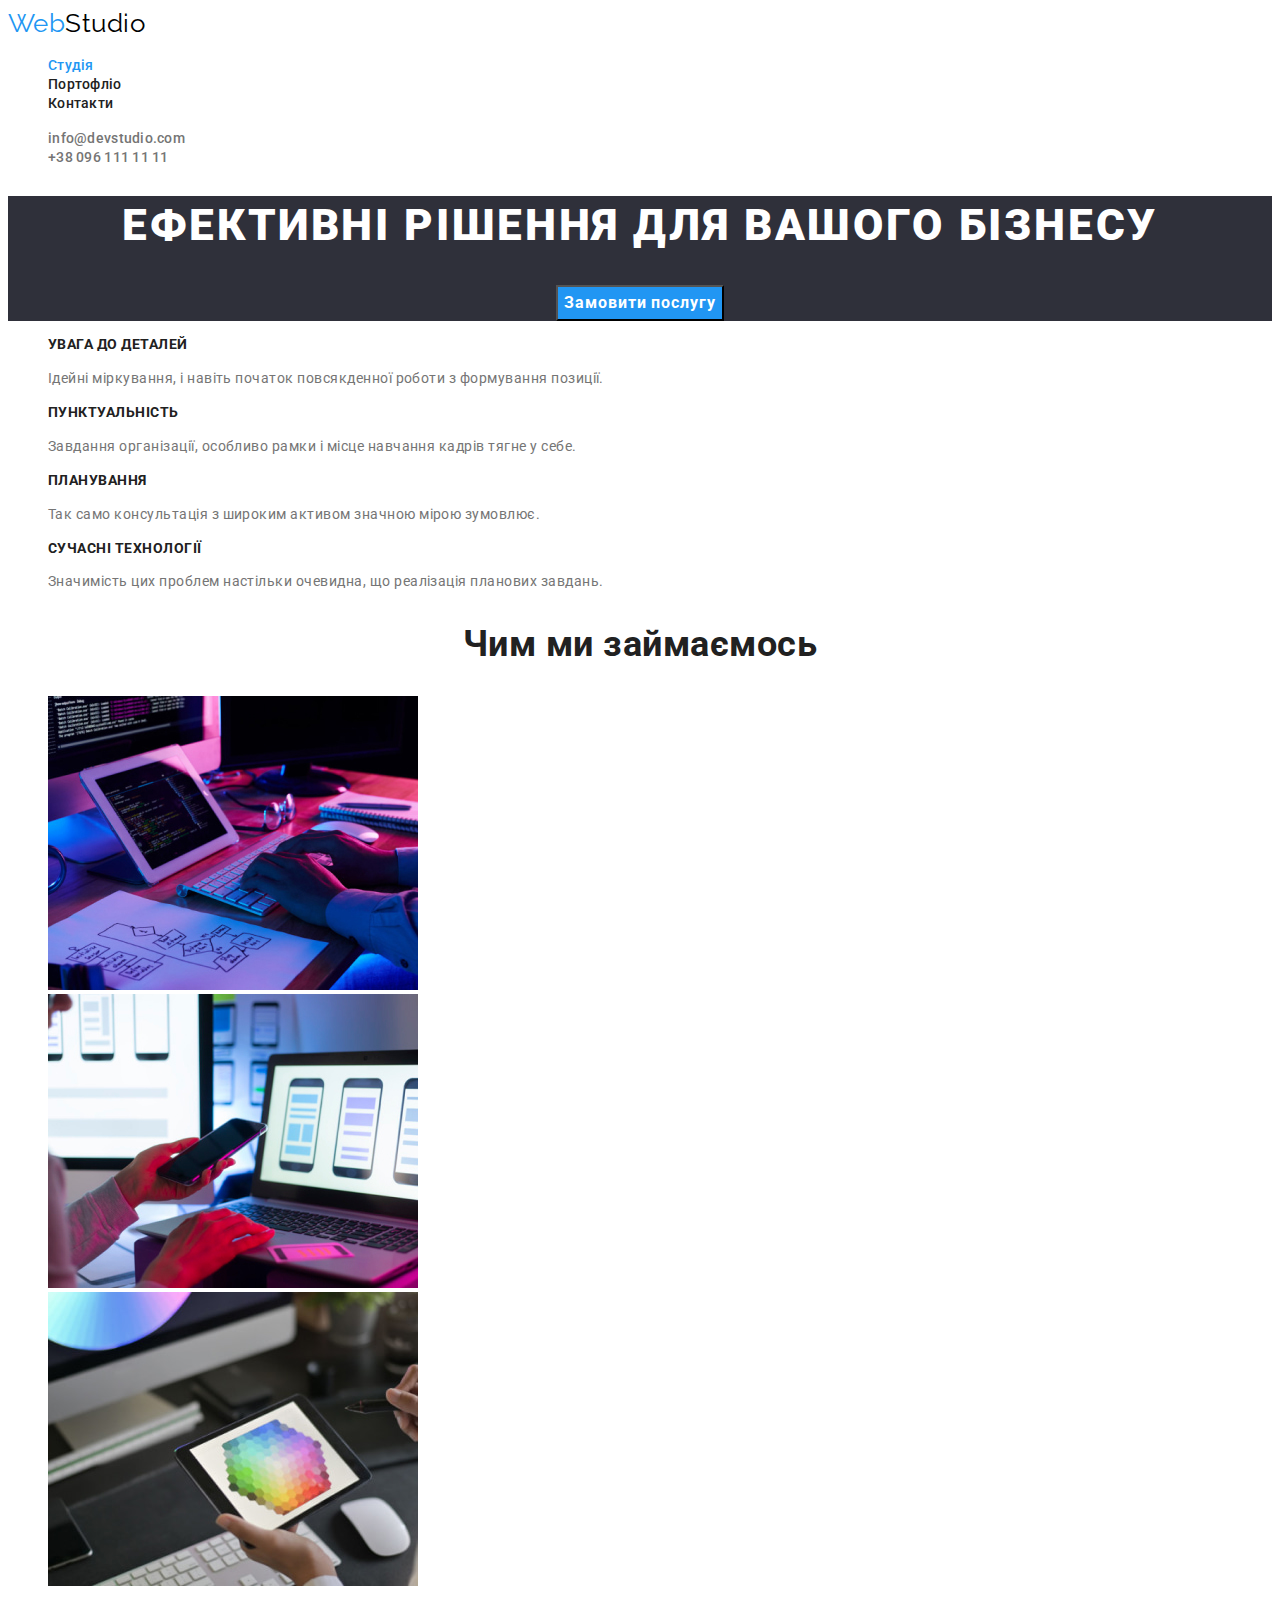
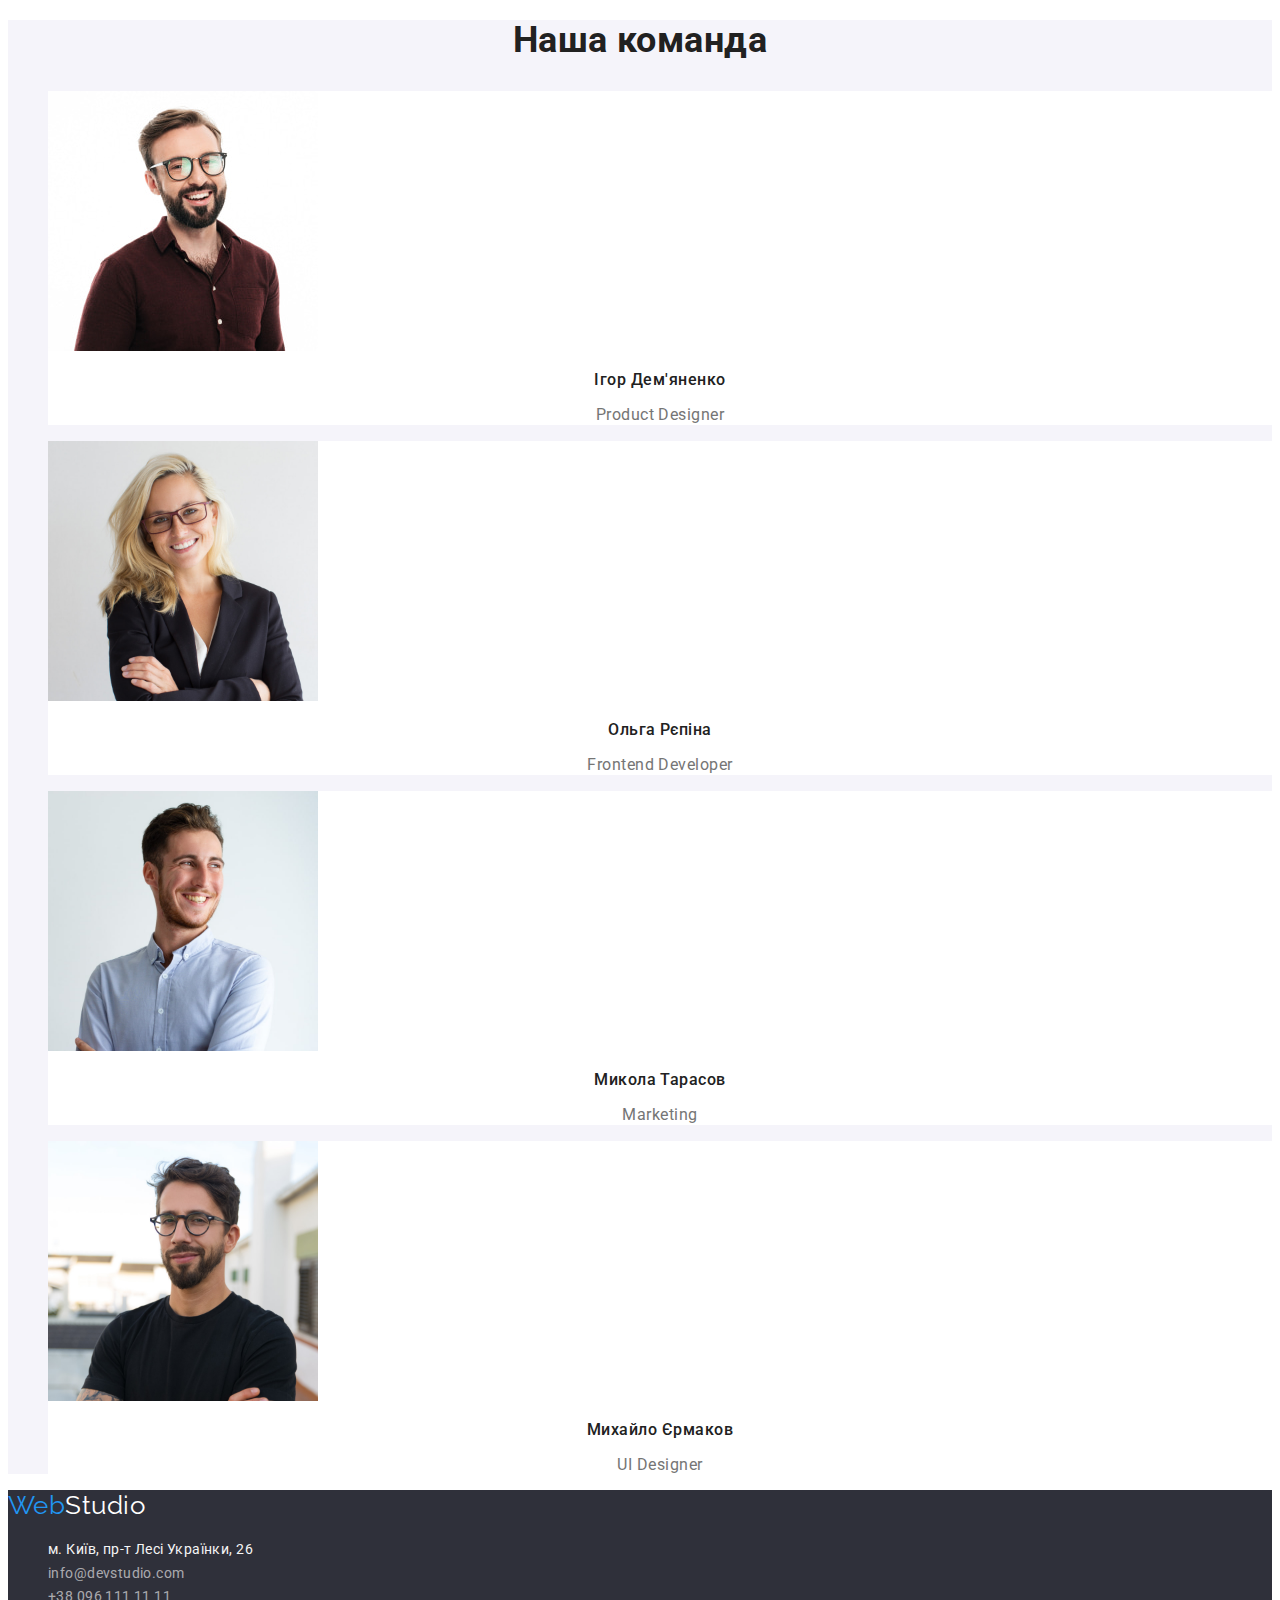
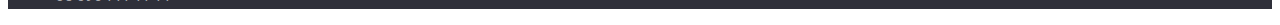
==== commit 374c9319: "Правки №2" ====
--- a/index.html
+++ b/index.html
@@ -52,17 +52,17 @@
     </header>
 
     <!---Головна інформація--->
-    <main>
+    <main class="page-main">
       <!-- Замовлення послуги -->
-      <section class="service">
+      <section class="service section">
         <h1 class="service-title">Ефективні рішення для вашого бізнесу</h1>
 
         <button class="service-btn" type="button">Замовити послугу</button>
       </section>
 
       <!-- Особливості -->
-      <section>
-        <h2 hidden>Особливості</h2>
+      <section class="section">
+        <h2 class="visually-hidden">Особливості</h2>
 
         <ul class="features-list list">
           <li>
@@ -96,7 +96,7 @@
       </section>
 
       <!-- Робота компанії -->
-      <section>
+      <section class="section">
         <h2 class="work-title">Чим ми займаємось</h2>
 
         <ul class="work-list list">
@@ -125,11 +125,11 @@
       </section>
 
       <!-- Команда розробників -->
-      <section>
+      <section class="section">
         <h2 class="team-title">Наша команда</h2>
 
         <ul class="team-list list">
-          <li>
+          <li class="team-card">
             <img
               src="./images/person1.jpg"
               alt="на фото Ігор Дем'яненко"
@@ -138,7 +138,7 @@
             <h3 class="list-name">Ігор Дем'яненко</h3>
             <p class="position-name">Product Designer</p>
           </li>
-          <li>
+          <li class="team-card">
             <img
               src="./images/person2.jpg"
               alt="на фото Ольга Рєпіна"
@@ -147,7 +147,7 @@
             <h3 class="list-name">Ольга Рєпіна</h3>
             <p class="position-name">Frontend Developer</p>
           </li>
-          <li>
+          <li class="team-card">
             <img
               src="./images/person3.jpg"
               alt="на фото Микола Тарасов"
@@ -156,7 +156,7 @@
             <h3 class="list-name">Микола Тарасов</h3>
             <p class="position-name">Marketing</p>
           </li>
-          <li>
+          <li class="team-card">
             <img
               src="./images/person4.jpg"
               alt="на фото Михайло Єрмаков"
--- a/css/styles.css
+++ b/css/styles.css
@@ -12,14 +12,29 @@
 }
 
 body {
-  font-family: 'Roboto', -apple-system, BlinkMacSystemFont, avenir next, avenir, segoe ui, helvetica neue, helvetica, Cantarell, Ubuntu, roboto, noto, arial, sans-serif;
-  letter-spacing: 0.03em;
-  color: var(--secondary-text-color);
-  background-color: var(--primary-bg-color);
+  font-family: 'Roboto', sans-serif;
+  letter-spacing: 0.03em;
+  color: var(--secondary-text-color);
+  background-color: var(--additional-text-color);
 }
 
 .list {
   list-style: none;
+}
+
+/* Паттерн visually-hidden */
+.visually-hidden {
+  position: absolute;
+  width: 1px;
+  height: 1px;
+  margin: -1px;
+  border: 0;
+  padding: 0;
+  white-space: nowrap;
+  clip-path: inset(100%);
+  clip: rect(0 0 0 0);
+  overflow: hidden;
+
 }
 
 /* -----HEADER----- */
@@ -76,7 +91,7 @@
 
 /* Замовлення послуги */
 .service {
-  background-color: #212121;  /* --!!Тимчасовий фон для видимості тексту-- */
+  background-color: var(--footer-bg-color);
   text-align: center;
 }
 
@@ -90,7 +105,7 @@
 }
 
 .service-btn {
-  font-family: 'Roboto', sans-serif;
+  font-family: inherit;
   font-weight: 700;
   font-size: 16px;
   line-height: 1.87;
@@ -100,7 +115,7 @@
   cursor: pointer;
 }
 
-.service-btn:hover 
+.service-btn:hover,
 .service-btn:focus {
   background-color: var(--additional-btn-color);
 }
@@ -131,6 +146,15 @@
 }
 
 /* Команда */
+
+.page-main .section:nth-last-child(1) {
+  background-color: var(--team-bg-color);
+}
+
+.team-card {
+  background-color: var(--additional-text-color);
+}
+
 .list-name {
   font-weight: 500;
   font-size: 16px;
@@ -150,7 +174,7 @@
 
 /* Фільтр кнопок */
 .btn-list .btn {
-  font-family: 'Roboto', sans-serif;
+  font-family: inherit;
   font-weight: 500;
   font-size: 16px;
   line-height: 1.62;
@@ -167,6 +191,11 @@
 }
 
 /* Портфоліо картки */
+
+.portfolio-card .portfolio-link {
+  text-decoration: none;
+}
+
 .portfolio-title {
   font-weight: 700;
   font-size: 18px;
@@ -184,8 +213,7 @@
 /* -----FOOTER----- */
 
 footer {
-  background-color: #212121;
-  /* --!!Тимчасовий фон для видимості тексту-- */
+  background-color: var(--footer-bg-color);
 }
 
 /* Лого */
@@ -202,16 +230,22 @@
 }
 
 /* Адреса */
-.information-list {
+/* .information-list {
   font-style: normal;
   font-weight: 400;
   font-size: 14px;
   line-height: 1.71;
   letter-spacing: 0.03em;
-}
-
-.footer-contact {
-  color: var(--footer-text-contact);
+} */
+
+.footer-contact,
+.footer-address {
+  font-style: normal;
+  font-weight: 400;
+  font-size: 14px;
+  line-height: 1.71;
+  letter-spacing: 0.03em;
+  color: var(--footer-text-color);
   text-decoration: none;
 }
 
@@ -222,5 +256,9 @@
 
 .footer-address {
   color: var(--primary-bg-color);
-  text-decoration: none;
-}+}
+
+.footer-address:hover,
+.footer-address:focus {
+  color: var(--interactive-text-color);
+} 